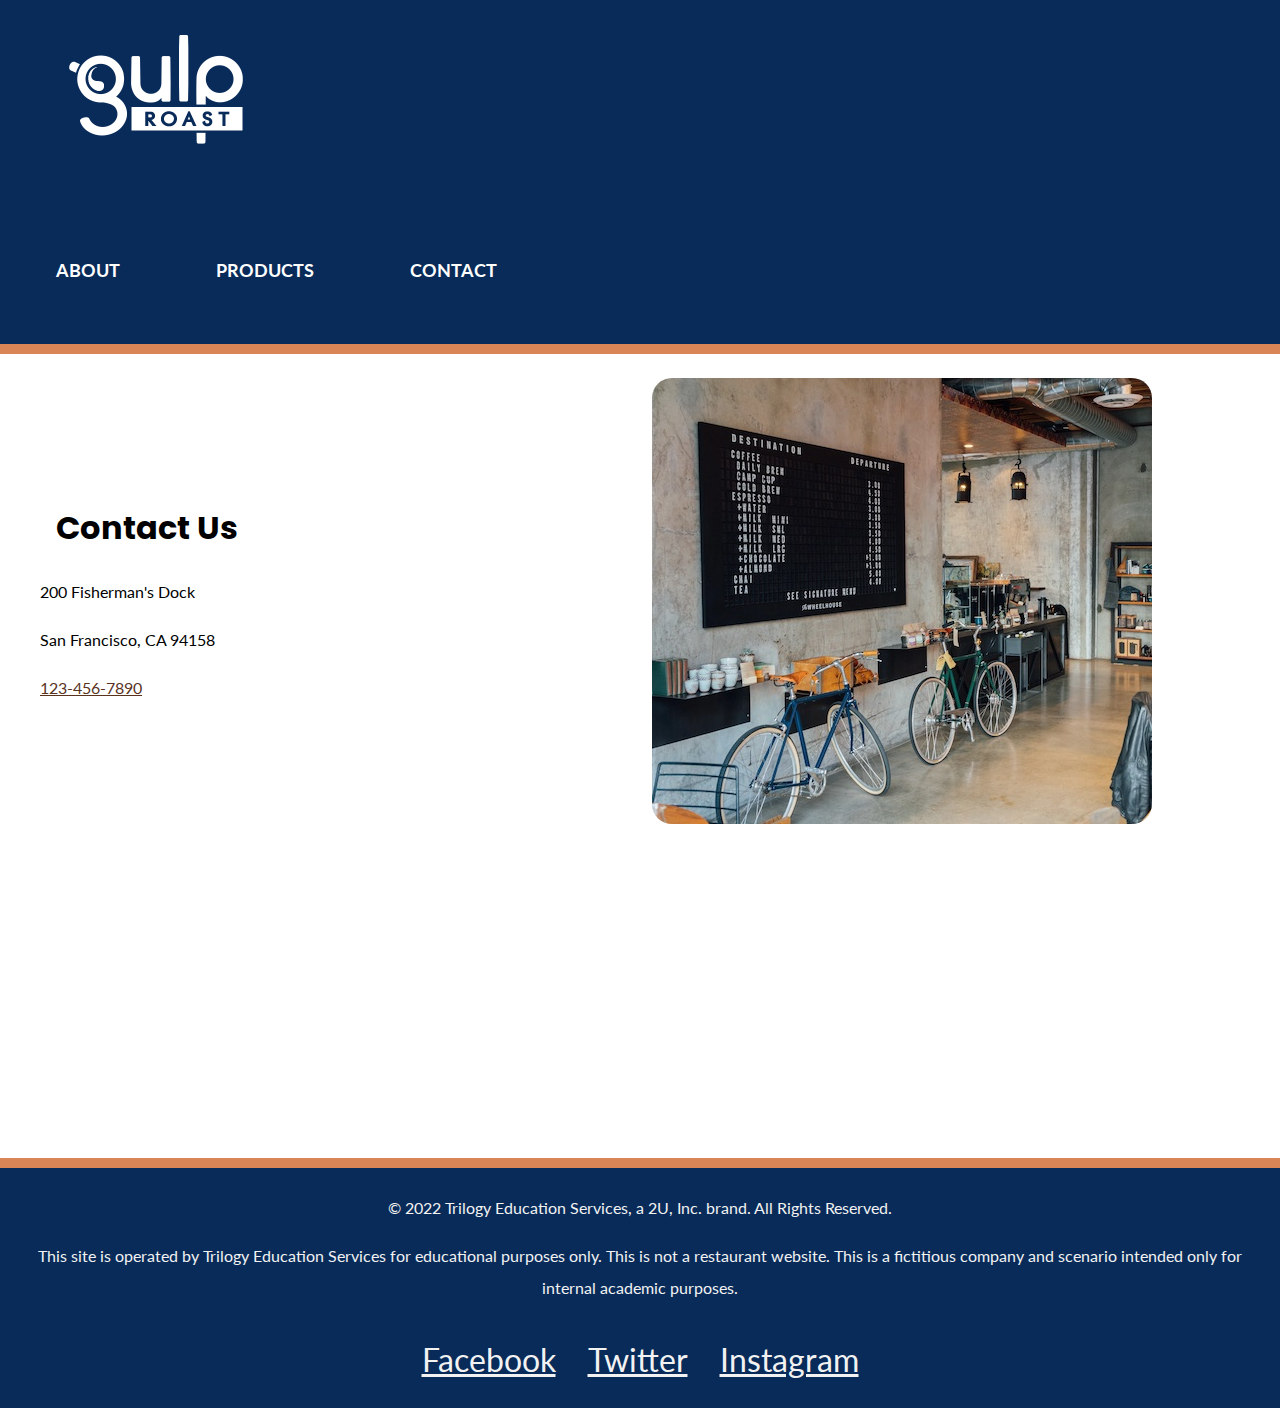
==== grc_contact.html @ d429f9fa "gulp coffee" ====
<!DOCTYPE html>
<html lang="en">
<head>
    <meta charset="UTF-8">
    <meta http-equiv="X-UA-Compatible" content="IE=edge">
    <meta name="viewport" content="width=device-width, initial-scale=1.0">
    <link rel="preconnect" href="https://fonts.googleapis.com">
    <link rel="preconnect" href="https://fonts.gstatic.com" crossorigin>
    <link href="https://fonts.googleapis.com/css2?family=Lato&family=Poppins:wght@700&display=swap" rel="stylesheet">
    <link href="https://fonts.googleapis.com/css2?family=Lato&family=Notable&display=swap" rel="stylesheet">
    <link rel="stylesheet" href="https://cdnjs.cloudflare.com/ajax/libs/font-awesome/6.4.0/css/all.min.css" integrity="sha512-iecdLmaskl7CVkqkXNQ/ZH/XLlvWZOJyj7Yy7tcenmpD1ypASozpmT/E0iPtmFIB46ZmdtAc9eNBvH0H/ZpiBw==" crossorigin="anonymous" referrerpolicy="no-referrer" />

    <link href="grc_contact_styles.css" rel="stylesheet">

    <title>Gulp Roast Coffee Contact Page</title>
</head>
<body>
    <header>
        <nav>
         <ul>
           <li class="logo"><a href="https://uxuicurriculum.wixsite.com/gulproast"><img src="/images/gulp-logo-light.png" alt="Gulp Roast. Click for home." /></a></li>
           <li><a href="index.html"><span aria-hidden="true" class="fa-solid fa-mug-saucer"></span> About</a></li>
           <li><a href="grc_products.html"><span aria-hidden="true" class="fa-solid fa-fire-flame-curved"></span> Products</a></li>
           <li><a href="grc_contact.html"><span aria-hidden="true" class="fa-solid fa-phone"></span> Contact</a></li>
         </ul>
        </nav>
       </header>

    <div class="main-bkgd">
      <section class="main_container">
        <div class="text_container">
         <h1>Contact Us</h1>
            <p>200 Fisherman's Dock</p>
            <p>San Francisco, CA 94158</p>
            <p><a href="tel:1234567890">123-456-7890</a></p>
            <!-- (BONUS: Can you figure out how to make the phone number clickable on a mobile device? Check MDN for how to link phone numbers and see if you can figure it out.) -->
        </div>
        <div class="image_container">
            <img src="./images/gulp-menu.jpg" alt="shop">
        </div>
      </section>
    </div>

<footer>
    <section class="disclaimer">
        <p>© 2022 Trilogy Education Services, a 2U, Inc. brand. All Rights Reserved.</p>
  
        <p>This site is operated by Trilogy Education Services for educational  purposes only. This is not a restaurant website. This is a fictitious company and scenario intended only for internal academic purposes.
        </p>
    </section>
    <ul>
      <li>
        <a href="https://facebook.com" target="_blank">
          <span aria-hidden="true" class="fa-brands fa-facebook-square"></span>
          <span class="sr-only">Facebook</span>
        </a>
      </li>
      <li>
        <a href="https://twitter.com" target="_blank">
          <span aria-hidden="true" class="fa-brands fa-twitter-square"></span>
          <span class="sr-only">Twitter</span>
        </a>
      </li>
      <li>
        <a href="https://instagram.com" target="_blank">
          <span aria-hidden="true" class="fa-brands fa-instagram-square"></span>
          <span class="sr-only">Instagram</span>
        </a>
      </li>
    </ul>
  </footer>   
</body>
</html>
---- grc_contact_styles.css ----
/* mobile first: 
navbar displays vertically with centered buttons and logo */
/* prevents navbar from hitting the edge of the screen */ 

body {
    background-color: #082B59;
    margin: 0;
    padding: 0;
    font-family: 'Lato', sans-serif;
    line-height: 2;
}
nav {
    margin: 0 1rem;
  }
/* remove margin, padding, bullets for all screen sizes */
nav ul {
    margin: 0;
    padding: 0;
    list-style-type: none;
    display: block;
  }
  
nav li {
    margin: 0 1rem 1rem 1rem;
    font-size: 1.3rem;
}
.logo {
    flex-basis: 100%;
    text-align: center;
    margin-bottom: 1rem;
    margin-top: 1rem;
}
/* max width on the image in pixels */
nav .logo img {
    max-width: 150px;  
}
/* flex basis on the image container, li */
nav .logo {
    flex-basis: 100%;
    justify-content: center;
    text-align: center;
    background-color: #082B59;
}
 /* these styles control the button look across all breakpoints */
nav a {
    color: white;
    text-decoration: none;
    display: block;
    padding: 0.5rem 0.5rem;
    text-align: center;
    text-transform: uppercase;
    font-weight: bold;
    font-size: 1.1rem;
    border-radius: 10px;
    margin: 0 0 1rem 0;
}
nav a:hover {
    color: #59331d;
}
nav .logo a {
    background-color: transparent;
}

h1, h2, h3 {
    font-family: 'Poppins', sans-serif;
}
h1 {
    font-size: 2rem;
    margin-bottom: 0;
    margin-left: 1rem;
    text-align: left;
}
/* make images flexible */
/* img {
    max-width: 100%;
} */
a {
    color: #59331d;
}
a:hover {
    text-decoration: none;
}
header {
    border-bottom: 10px solid #d98555;
}

/* establishes a white background */
.main-bkgd {
    background: #ffffff url(https://assets.codepen.io/6306176/gulp-bean-bkgd.jpg) repeat-x bottom;
    padding-bottom: 300px;
}
.main_container, .text-container {
    display: grid;
    grid-template-columns: 1fr;
    gap: 5px;
    grid-auto-rows: minmax(10px, auto);
    padding: 1.5rem;
    margin-left: 1rem;
}
.image_container img {
    max-width: 70%;
    padding: 0;
    border-radius: 20px;
}
footer {
    color: #f2f2f2;
    text-align: center;
    border-top: 10px solid #d98555;
}
footer .disclaimer {
  margin: 1.5rem;
}
footer ul {
    list-style-type: none;
    padding: 0;
    margin: 0;
    display: flex;
    flex-flow: row wrap;
    justify-content: center;
}
footer a {
    color: #f2f2f2;
    font-size: 2rem;
    display: block;
    margin: 0 1rem 1rem 1rem;
}




/* tablet */
@media (min-width: 600px) {
    
    .main_container {
        display: grid;
        grid-template-columns: repeat(2,1fr);
        gap: 0.5rem;
        grid-auto-rows: minmax(100px, auto);
    }
    .text_container {
        grid-column: 1/2;
        grid-row: 1;
    }
    .image_container {
        grid-column: 2/2;
        grid-row: 1;
    }
    .image_container img {
        max-width: 100%;
    }   
/* navbar styling */

nav ul {
    padding: 0;
    margin: 0;
    list-style-type: none;
    display: flex;
    flex-flow: row wrap;
    justify-content: center;
    gap: 1rem;  
  }
  nav li {
    margin: 2rem;
    font-size: 1.3rem;
  }
  /* max width on the image in pixels */
  nav .logo img {
    max-width: 200px;
  }
  nav a {
    color: white;
    text-decoration: none;
    display: block;
    background-color: transparent;
  }
  nav a:hover {
    color: #d98555;
  }
  /* establishes a white background */
  .main-bkgd {
    background: #ffffff url(https://assets.codepen.io/6306176/gulp-bean-bkgd.jpg) repeat-x bottom;
    padding-bottom: 300px;
  }
}


/* desktop */
@media (min-width: 1000px) {
 
    nav ul {
        padding: 0;
        margin: 0;
        list-style-type: none;
        display: flex;
        flex-flow: row wrap;
        justify-content: flex-start;
        gap: 1rem;  
    }

    nav .logo a {
         display: flex;
    }
    /* takes all extra space and pushes navbar to the right */
    .logo {
        margin-right: auto;
    }
    .text_container {
        margin-top: 6rem;
    }
    
}
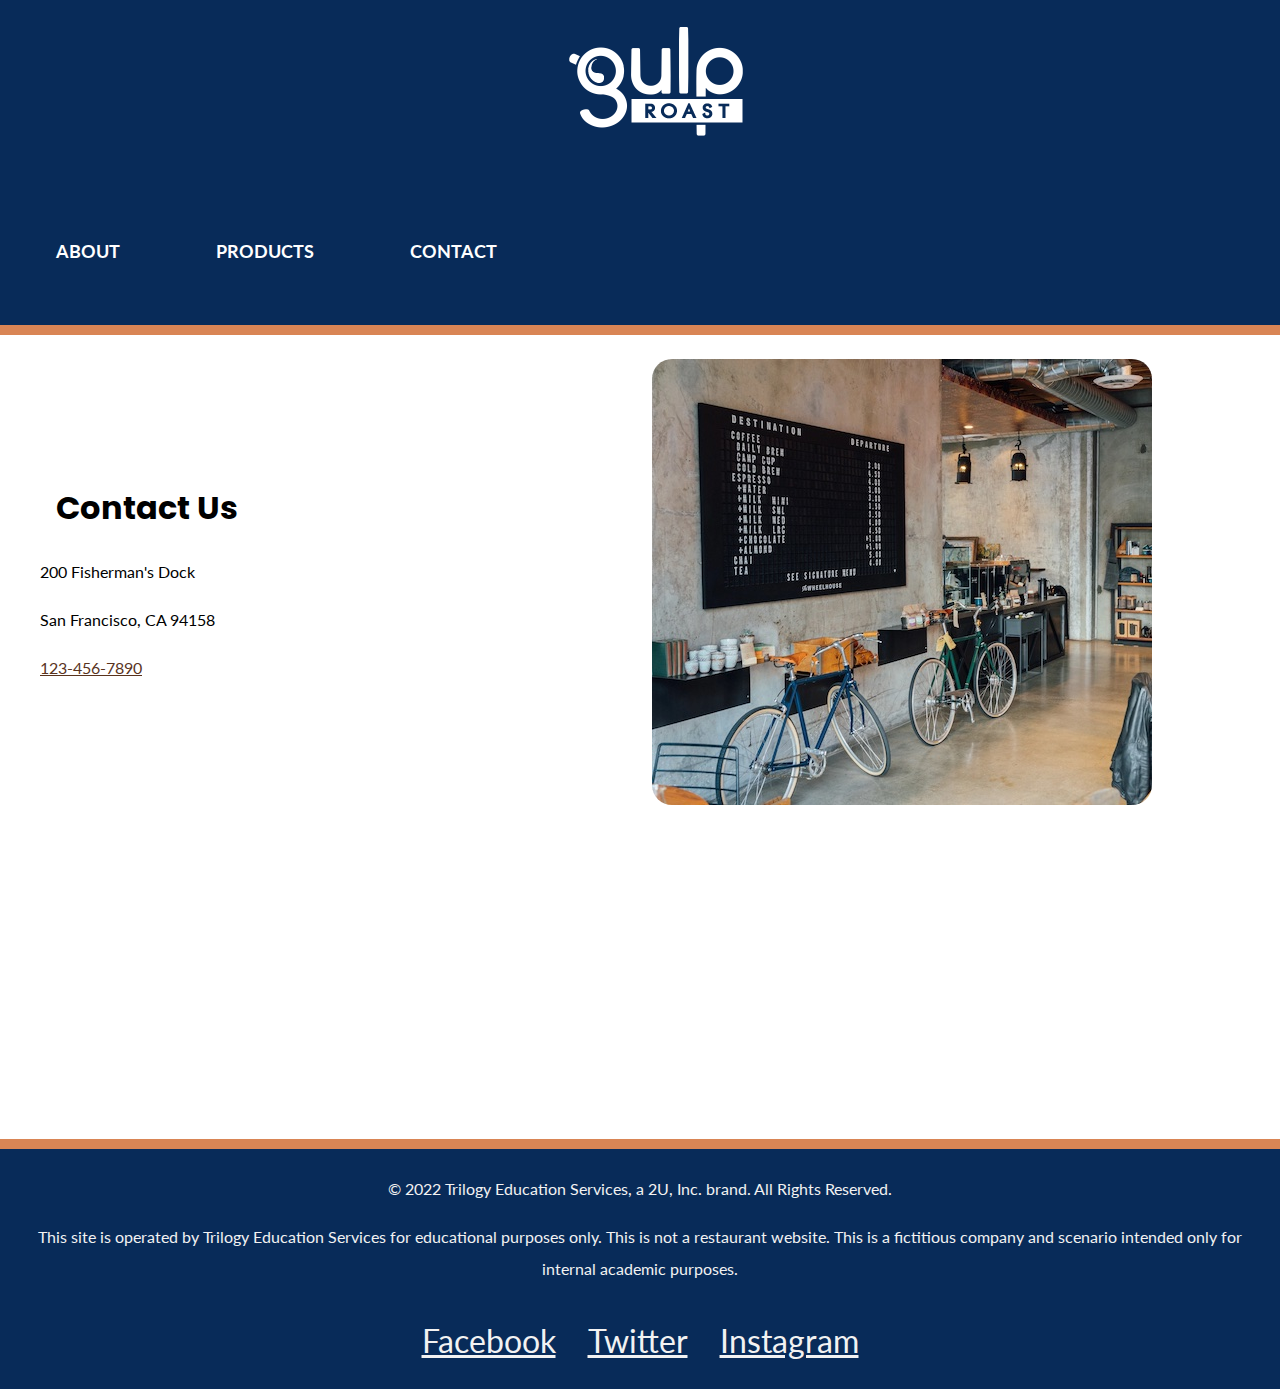
==== commit 0b42ea0d: "logo edit 2" ====
--- a/grc_contact.html
+++ b/grc_contact.html
@@ -18,7 +18,8 @@
     <header>
         <nav>
          <ul>
-           <li class="logo"><a href="https://uxuicurriculum.wixsite.com/gulproast"><img src="/images/gulp-logo-light.png" alt="Gulp Roast. Click for home." /></a></li>
+          <!--taken out of class logo <a href="/images/gulp-logo-light.png"></a> -->
+           <li class="logo"><img src="/images/gulp-logo-light.png" alt="Gulp Roast. Click for home." /></a></li>
            <li><a href="index.html"><span aria-hidden="true" class="fa-solid fa-mug-saucer"></span> About</a></li>
            <li><a href="grc_products.html"><span aria-hidden="true" class="fa-solid fa-fire-flame-curved"></span> Products</a></li>
            <li><a href="grc_contact.html"><span aria-hidden="true" class="fa-solid fa-phone"></span> Contact</a></li>
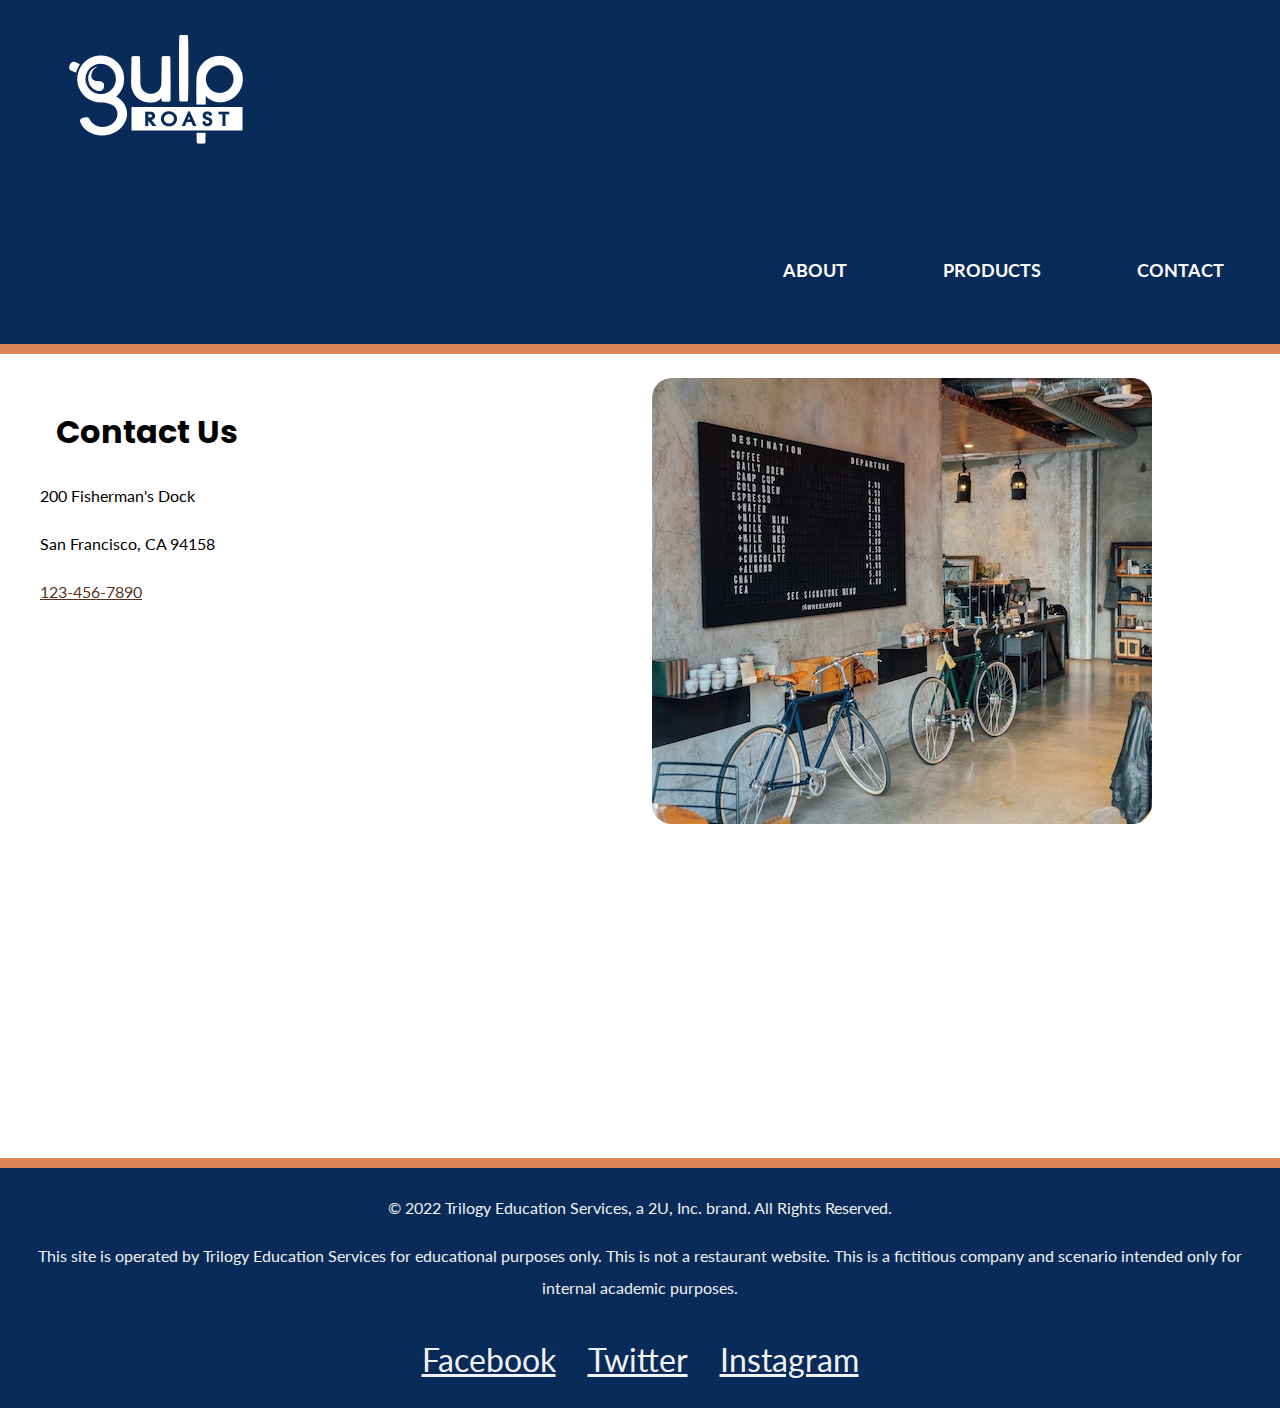
==== commit 0f13d853: "edit 5" ====
--- a/grc_contact.html
+++ b/grc_contact.html
@@ -18,8 +18,7 @@
     <header>
         <nav>
          <ul>
-          <!--taken out of class logo <a href="/images/gulp-logo-light.png"></a> -->
-           <li class="logo"><img src="/images/gulp-logo-light.png" alt="Gulp Roast. Click for home." /></a></li>
+           <li class="logo"><a href="/images/gulp-logo-light.png"><img src="/images/gulp-logo-light.png" alt="Gulp Roast. Click for home." /></a></li>
            <li><a href="index.html"><span aria-hidden="true" class="fa-solid fa-mug-saucer"></span> About</a></li>
            <li><a href="grc_products.html"><span aria-hidden="true" class="fa-solid fa-fire-flame-curved"></span> Products</a></li>
            <li><a href="grc_contact.html"><span aria-hidden="true" class="fa-solid fa-phone"></span> Contact</a></li>
--- a/grc_contact_styles.css
+++ b/grc_contact_styles.css
@@ -129,7 +129,7 @@
 
 
 /* tablet */
-@media (min-width: 600px) {
+@media (min-width: 550px) {
     
     .main_container {
         display: grid;
@@ -184,28 +184,33 @@
 }
 
 
+
 /* desktop */
 @media (min-width: 1000px) {
- 
+    
+    /* desktop first: navbar displays with logo on left and navbar on right */
+  
     nav ul {
-        padding: 0;
-        margin: 0;
-        list-style-type: none;
-        display: flex;
-        flex-flow: row wrap;
-        justify-content: flex-start;
-        gap: 1rem;  
-    }
-
-    nav .logo a {
-         display: flex;
+      padding: 0;
+      margin: 0;
+      list-style-type: none;
+      display: flex;
+      flex-flow: row wrap;
+      justify-content: flex-start;
+      gap: 1rem;
     }
     /* takes all extra space and pushes navbar to the right */
     .logo {
-        margin-right: auto;
-    }
-    .text_container {
-        margin-top: 6rem;
-    }
-    
-}+      margin-right: auto;
+    }
+    nav ul {
+      padding: 0;
+      margin: 0;
+      list-style-type: none;
+      justify-content: right;
+  }
+  nav .logo a {
+       display: flex;
+       margin-right: auto;
+  }
+  }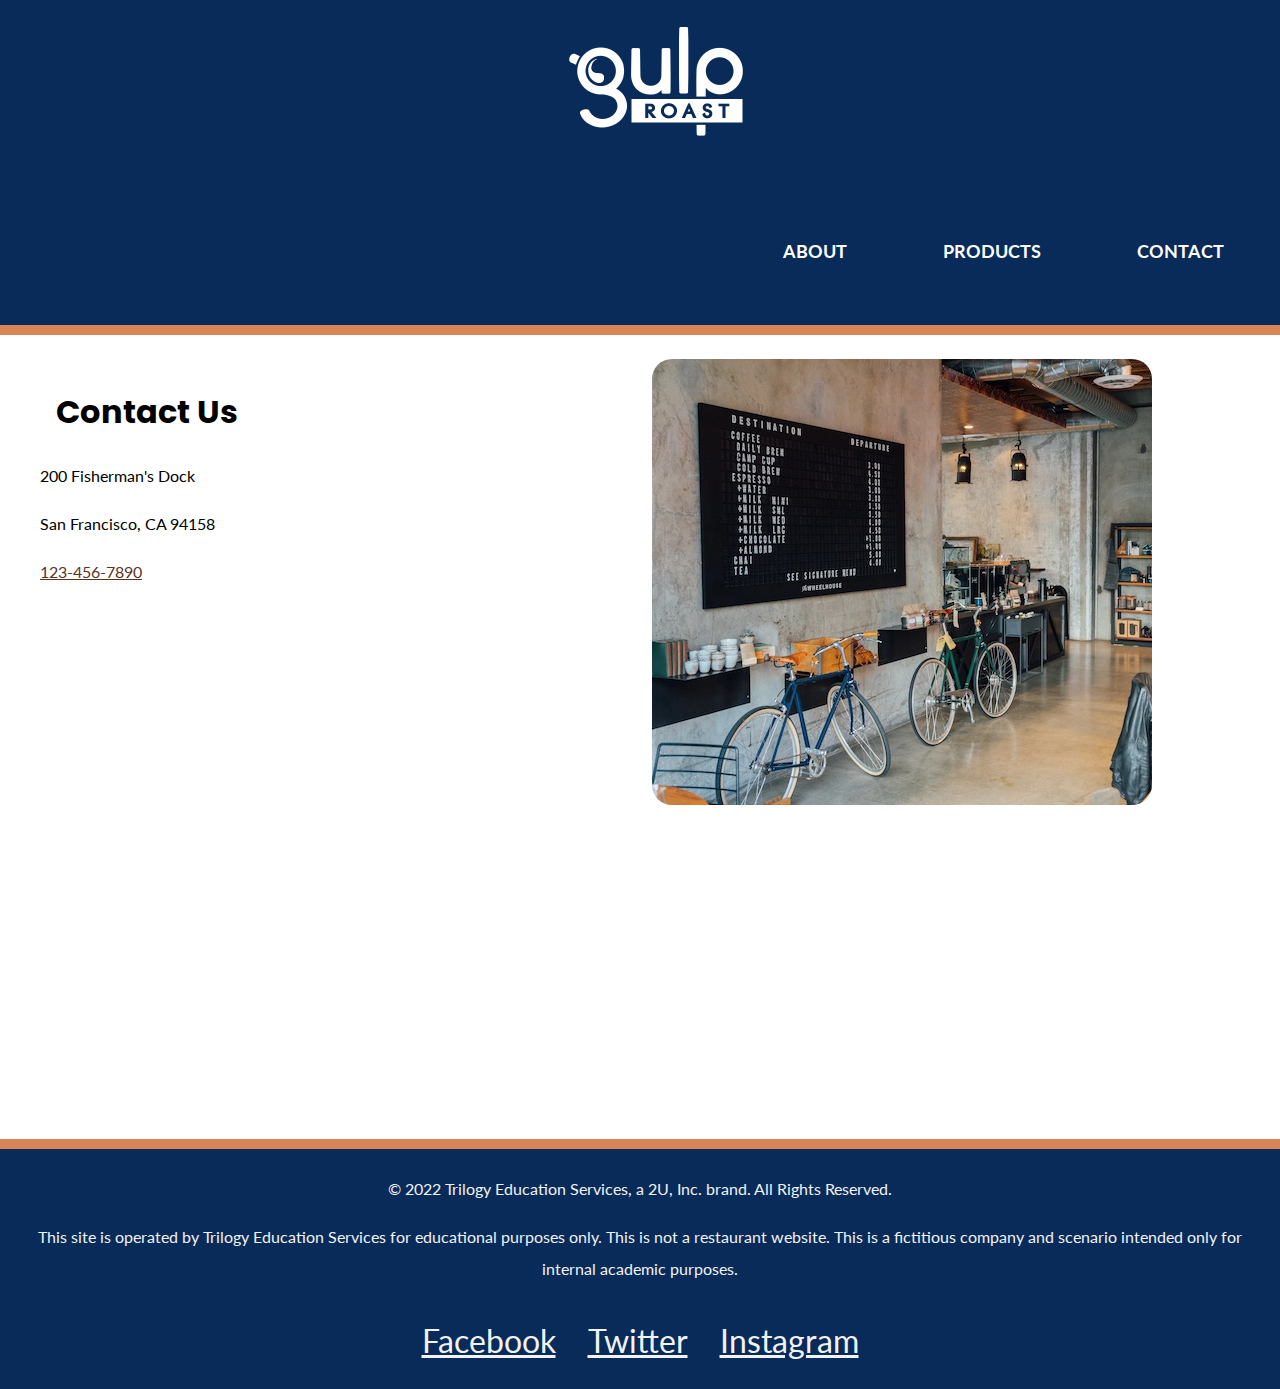
==== commit de470dd1: "edit 11" ====
--- a/grc_contact.html
+++ b/grc_contact.html
@@ -18,7 +18,7 @@
     <header>
         <nav>
          <ul>
-           <li class="logo"><a href="/images/gulp-logo-light.png"><img src="/images/gulp-logo-light.png" alt="Gulp Roast. Click for home." /></a></li>
+           <li class="logo"><img src="./images/gulp-logo-light.png" alt="Gulp Roast. Click for home." /></li>
            <li><a href="index.html"><span aria-hidden="true" class="fa-solid fa-mug-saucer"></span> About</a></li>
            <li><a href="grc_products.html"><span aria-hidden="true" class="fa-solid fa-fire-flame-curved"></span> Products</a></li>
            <li><a href="grc_contact.html"><span aria-hidden="true" class="fa-solid fa-phone"></span> Contact</a></li>
--- a/grc_contact_styles.css
+++ b/grc_contact_styles.css
@@ -24,7 +24,7 @@
     margin: 0 1rem 1rem 1rem;
     font-size: 1.3rem;
 }
-.logo {
+nav .logo {
     flex-basis: 100%;
     text-align: center;
     margin-bottom: 1rem;
@@ -209,8 +209,8 @@
       list-style-type: none;
       justify-content: right;
   }
-  nav .logo a {
+    nav .logo a {
        display: flex;
        margin-right: auto;
   }
-  }+}